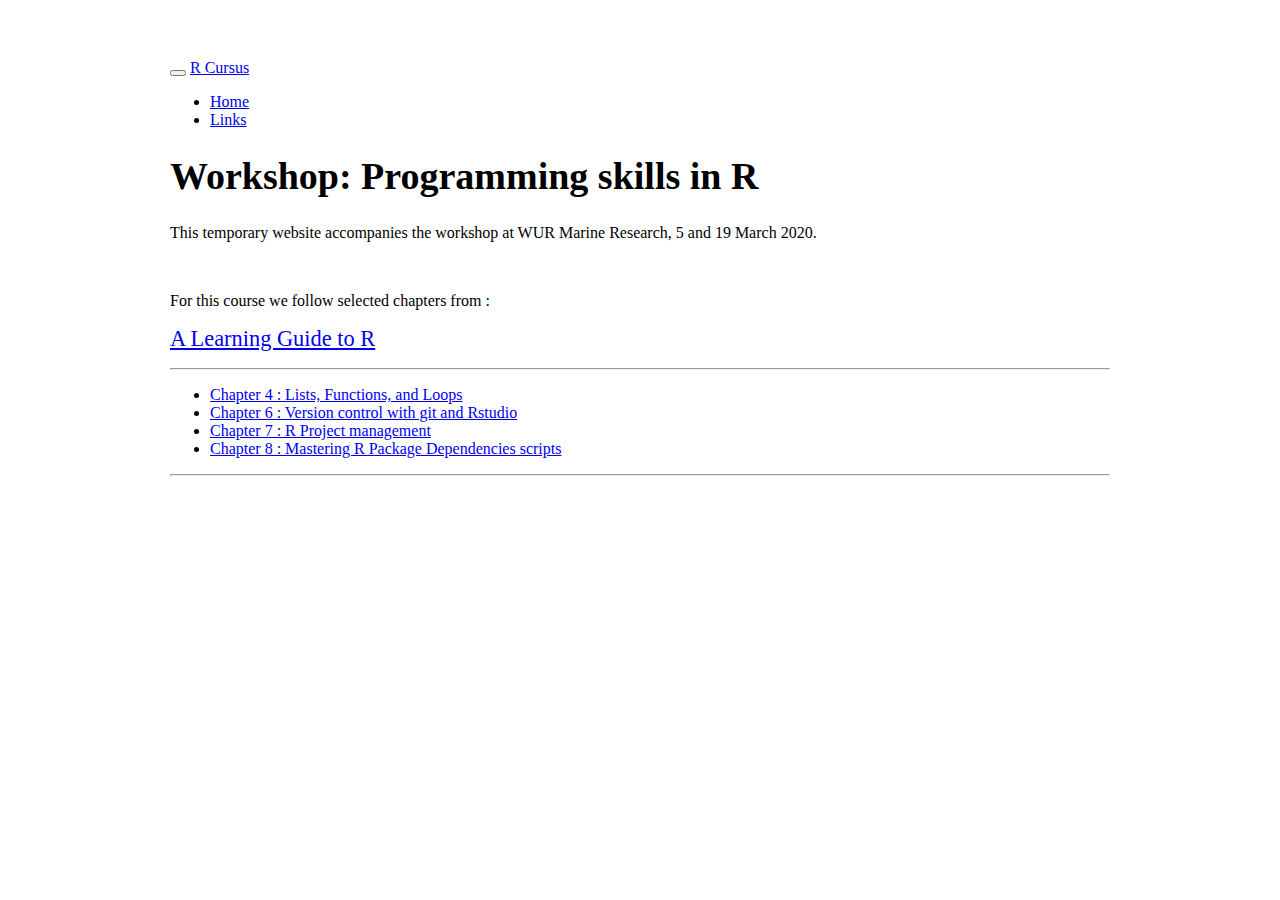
==== docs/index.html @ dd9b2cf9 "complete site" ====
<!DOCTYPE html>

<html xmlns="http://www.w3.org/1999/xhtml">

<head>

<meta charset="utf-8" />
<meta http-equiv="Content-Type" content="text/html; charset=utf-8" />
<meta name="generator" content="pandoc" />
<meta http-equiv="X-UA-Compatible" content="IE=EDGE" />




<title>Workshop: Programming skills in R</title>

<script src="site_libs/jquery-1.11.3/jquery.min.js"></script>
<meta name="viewport" content="width=device-width, initial-scale=1" />
<link href="site_libs/bootstrap-3.3.5/css/bootstrap.min.css" rel="stylesheet" />
<script src="site_libs/bootstrap-3.3.5/js/bootstrap.min.js"></script>
<script src="site_libs/bootstrap-3.3.5/shim/html5shiv.min.js"></script>
<script src="site_libs/bootstrap-3.3.5/shim/respond.min.js"></script>
<script src="site_libs/navigation-1.1/tabsets.js"></script>
<link href="site_libs/highlightjs-9.12.0/textmate.css" rel="stylesheet" />
<script src="site_libs/highlightjs-9.12.0/highlight.js"></script>

<style type="text/css">code{white-space: pre;}</style>
<style type="text/css">
  pre:not([class]) {
    background-color: white;
  }
</style>
<script type="text/javascript">
if (window.hljs) {
  hljs.configure({languages: []});
  hljs.initHighlightingOnLoad();
  if (document.readyState && document.readyState === "complete") {
    window.setTimeout(function() { hljs.initHighlighting(); }, 0);
  }
}
</script>



<style type="text/css">
h1 {
  font-size: 34px;
}
h1.title {
  font-size: 38px;
}
h2 {
  font-size: 30px;
}
h3 {
  font-size: 24px;
}
h4 {
  font-size: 18px;
}
h5 {
  font-size: 16px;
}
h6 {
  font-size: 12px;
}
.table th:not([align]) {
  text-align: left;
}
</style>




<style type = "text/css">
.main-container {
  max-width: 940px;
  margin-left: auto;
  margin-right: auto;
}
code {
  color: inherit;
  background-color: rgba(0, 0, 0, 0.04);
}
img {
  max-width:100%;
}
.tabbed-pane {
  padding-top: 12px;
}
.html-widget {
  margin-bottom: 20px;
}
button.code-folding-btn:focus {
  outline: none;
}
summary {
  display: list-item;
}
</style>


<style type="text/css">
/* padding for bootstrap navbar */
body {
  padding-top: 51px;
  padding-bottom: 40px;
}
/* offset scroll position for anchor links (for fixed navbar)  */
.section h1 {
  padding-top: 56px;
  margin-top: -56px;
}
.section h2 {
  padding-top: 56px;
  margin-top: -56px;
}
.section h3 {
  padding-top: 56px;
  margin-top: -56px;
}
.section h4 {
  padding-top: 56px;
  margin-top: -56px;
}
.section h5 {
  padding-top: 56px;
  margin-top: -56px;
}
.section h6 {
  padding-top: 56px;
  margin-top: -56px;
}
.dropdown-submenu {
  position: relative;
}
.dropdown-submenu>.dropdown-menu {
  top: 0;
  left: 100%;
  margin-top: -6px;
  margin-left: -1px;
  border-radius: 0 6px 6px 6px;
}
.dropdown-submenu:hover>.dropdown-menu {
  display: block;
}
.dropdown-submenu>a:after {
  display: block;
  content: " ";
  float: right;
  width: 0;
  height: 0;
  border-color: transparent;
  border-style: solid;
  border-width: 5px 0 5px 5px;
  border-left-color: #cccccc;
  margin-top: 5px;
  margin-right: -10px;
}
.dropdown-submenu:hover>a:after {
  border-left-color: #ffffff;
}
.dropdown-submenu.pull-left {
  float: none;
}
.dropdown-submenu.pull-left>.dropdown-menu {
  left: -100%;
  margin-left: 10px;
  border-radius: 6px 0 6px 6px;
}
</style>

<script>
// manage active state of menu based on current page
$(document).ready(function () {
  // active menu anchor
  href = window.location.pathname
  href = href.substr(href.lastIndexOf('/') + 1)
  if (href === "")
    href = "index.html";
  var menuAnchor = $('a[href="' + href + '"]');

  // mark it active
  menuAnchor.parent().addClass('active');

  // if it's got a parent navbar menu mark it active as well
  menuAnchor.closest('li.dropdown').addClass('active');
});
</script>

<!-- tabsets -->

<style type="text/css">
.tabset-dropdown > .nav-tabs {
  display: inline-table;
  max-height: 500px;
  min-height: 44px;
  overflow-y: auto;
  background: white;
  border: 1px solid #ddd;
  border-radius: 4px;
}

.tabset-dropdown > .nav-tabs > li.active:before {
  content: "";
  font-family: 'Glyphicons Halflings';
  display: inline-block;
  padding: 10px;
  border-right: 1px solid #ddd;
}

.tabset-dropdown > .nav-tabs.nav-tabs-open > li.active:before {
  content: "&#xe258;";
  border: none;
}

.tabset-dropdown > .nav-tabs.nav-tabs-open:before {
  content: "";
  font-family: 'Glyphicons Halflings';
  display: inline-block;
  padding: 10px;
  border-right: 1px solid #ddd;
}

.tabset-dropdown > .nav-tabs > li.active {
  display: block;
}

.tabset-dropdown > .nav-tabs > li > a,
.tabset-dropdown > .nav-tabs > li > a:focus,
.tabset-dropdown > .nav-tabs > li > a:hover {
  border: none;
  display: inline-block;
  border-radius: 4px;
}

.tabset-dropdown > .nav-tabs.nav-tabs-open > li {
  display: block;
  float: none;
}

.tabset-dropdown > .nav-tabs > li {
  display: none;
}
</style>

<!-- code folding -->




</head>

<body>


<div class="container-fluid main-container">




<div class="navbar navbar-default  navbar-fixed-top" role="navigation">
  <div class="container">
    <div class="navbar-header">
      <button type="button" class="navbar-toggle collapsed" data-toggle="collapse" data-target="#navbar">
        <span class="icon-bar"></span>
        <span class="icon-bar"></span>
        <span class="icon-bar"></span>
      </button>
      <a class="navbar-brand" href="index.html">R Cursus</a>
    </div>
    <div id="navbar" class="navbar-collapse collapse">
      <ul class="nav navbar-nav">
        <li>
  <a href="index.html">Home</a>
</li>
<li>
  <a href="links.html">Links</a>
</li>
      </ul>
      <ul class="nav navbar-nav navbar-right">
        
      </ul>
    </div><!--/.nav-collapse -->
  </div><!--/.container -->
</div><!--/.navbar -->

<div class="fluid-row" id="header">



<h1 class="title toc-ignore">Workshop: Programming skills in R</h1>

</div>


<p>This temporary website accompanies the workshop at WUR Marine Research, 5 and 19 March 2020.</p>
<p><br></p>
<p>For this course we follow selected chapters from :</p>
<p><span style="font-size: 1.4em"><a href="https://remkoduursma.github.io/learningguidetor">A Learning Guide to R</a></span></p>
<hr>
<ul>
<li><a href="https://remkoduursma.github.io/learningguidetor/programming.html">Chapter 4 : Lists, Functions, and Loops</a></li>
<li><a href="https://remkoduursma.github.io/learningguidetor/versioncontrol.html">Chapter 6 : Version control with git and Rstudio</a></li>
<li><a href="https://remkoduursma.github.io/learningguidetor/projectman.html">Chapter 7 : R Project management</a></li>
<li><a href="https://remkoduursma.github.io/learningguidetor/rpackages.html">Chapter 8 : Mastering R Package Dependencies scripts</a></li>
</ul>
<hr>
<p><br> <br> <br></p>




</div>

<script>

// add bootstrap table styles to pandoc tables
function bootstrapStylePandocTables() {
  $('tr.header').parent('thead').parent('table').addClass('table table-condensed');
}
$(document).ready(function () {
  bootstrapStylePandocTables();
});


</script>

<!-- tabsets -->

<script>
$(document).ready(function () {
  window.buildTabsets("TOC");
});

$(document).ready(function () {
  $('.tabset-dropdown > .nav-tabs > li').click(function () {
    $(this).parent().toggleClass('nav-tabs-open')
  });
});
</script>

<!-- code folding -->


<!-- dynamically load mathjax for compatibility with self-contained -->
<script>
  (function () {
    var script = document.createElement("script");
    script.type = "text/javascript";
    script.src  = "https://mathjax.rstudio.com/latest/MathJax.js?config=TeX-AMS-MML_HTMLorMML";
    document.getElementsByTagName("head")[0].appendChild(script);
  })();
</script>

</body>
</html>
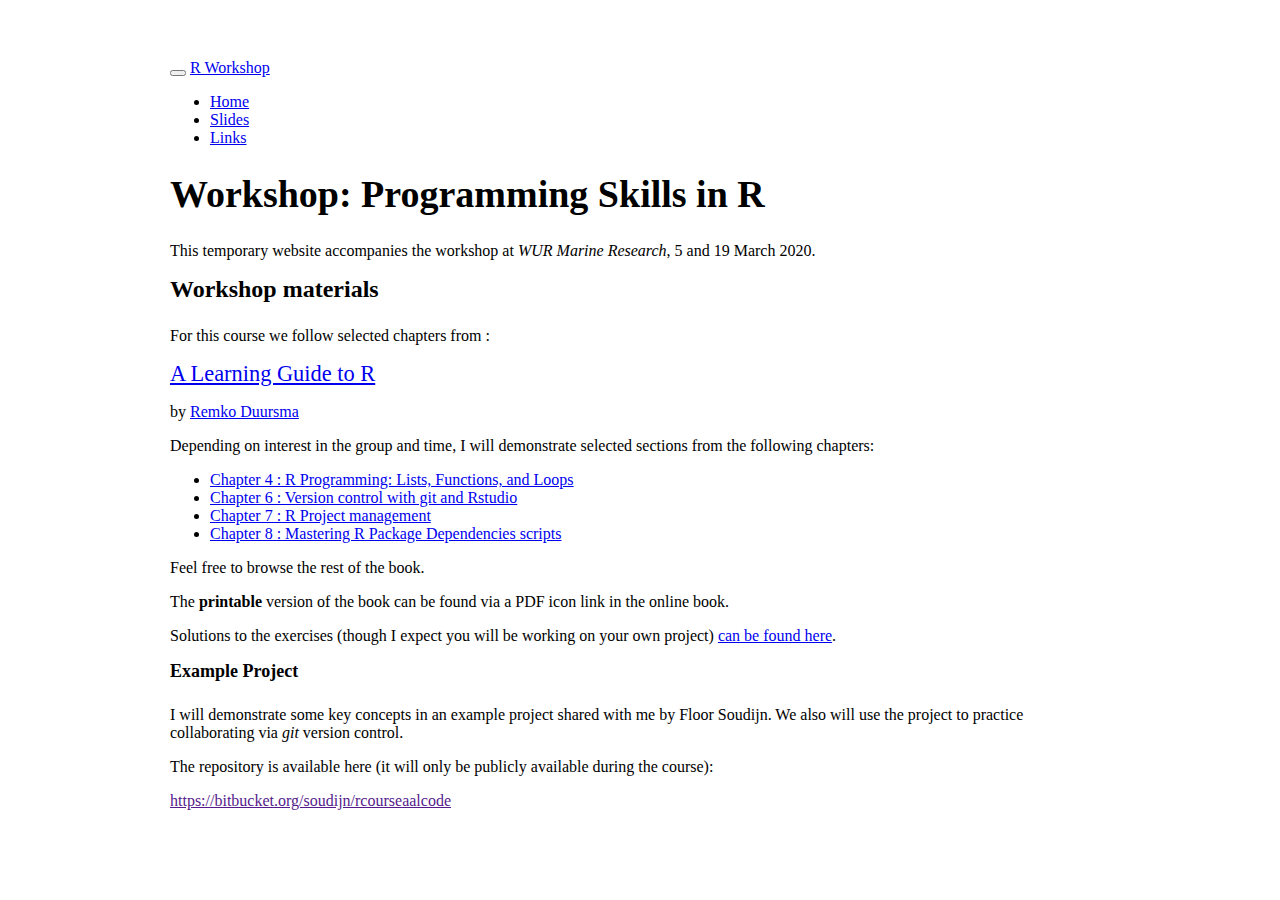
==== commit f0fbeebd: "update" ====
--- a/docs/index.html
+++ b/docs/index.html
@@ -12,7 +12,7 @@
 
 
 
-<title>Workshop: Programming skills in R</title>
+<title>Workshop: Programming Skills in R</title>
 
 <script src="site_libs/jquery-1.11.3/jquery.min.js"></script>
 <meta name="viewport" content="width=device-width, initial-scale=1" />
@@ -267,12 +267,15 @@
         <span class="icon-bar"></span>
         <span class="icon-bar"></span>
       </button>
-      <a class="navbar-brand" href="index.html">R Cursus</a>
+      <a class="navbar-brand" href="index.html">R Workshop</a>
     </div>
     <div id="navbar" class="navbar-collapse collapse">
       <ul class="nav navbar-nav">
         <li>
   <a href="index.html">Home</a>
+</li>
+<li>
+  <a href="presentaties.html">Slides</a>
 </li>
 <li>
   <a href="links.html">Links</a>
@@ -289,24 +292,34 @@
 
 
 
-<h1 class="title toc-ignore">Workshop: Programming skills in R</h1>
+<h1 class="title toc-ignore">Workshop: Programming Skills in R</h1>
 
 </div>
 
 
-<p>This temporary website accompanies the workshop at WUR Marine Research, 5 and 19 March 2020.</p>
-<p><br></p>
+<p>This temporary website accompanies the workshop at <em>WUR Marine Research</em>, 5 and 19 March 2020.</p>
+<div id="workshop-materials" class="section level3">
+<h3>Workshop materials</h3>
 <p>For this course we follow selected chapters from :</p>
 <p><span style="font-size: 1.4em"><a href="https://remkoduursma.github.io/learningguidetor">A Learning Guide to R</a></span></p>
-<hr>
+<p>by <a href="https://www.remkoduursma.com">Remko Duursma</a></p>
+<p>Depending on interest in the group and time, I will demonstrate selected sections from the following chapters:</p>
 <ul>
-<li><a href="https://remkoduursma.github.io/learningguidetor/programming.html">Chapter 4 : Lists, Functions, and Loops</a></li>
+<li><a href="https://remkoduursma.github.io/learningguidetor/programming.html">Chapter 4 : R Programming: Lists, Functions, and Loops</a></li>
 <li><a href="https://remkoduursma.github.io/learningguidetor/versioncontrol.html">Chapter 6 : Version control with git and Rstudio</a></li>
 <li><a href="https://remkoduursma.github.io/learningguidetor/projectman.html">Chapter 7 : R Project management</a></li>
 <li><a href="https://remkoduursma.github.io/learningguidetor/rpackages.html">Chapter 8 : Mastering R Package Dependencies scripts</a></li>
 </ul>
-<hr>
-<p><br> <br> <br></p>
+<p>Feel free to browse the rest of the book.</p>
+<p>The <strong>printable</strong> version of the book can be found via a PDF icon link in the online book.</p>
+<p>Solutions to the exercises (though I expect you will be working on your own project) <a href="compiled_html/lgr_exercises.html">can be found here</a>.</p>
+<div id="example-project" class="section level4">
+<h4>Example Project</h4>
+<p>I will demonstrate some key concepts in an example project shared with me by Floor Soudijn. We also will use the project to practice collaborating via <em>git</em> version control.</p>
+<p>The repository is available here (it will only be publicly available during the course):</p>
+<p><a href="">https://bitbucket.org/soudijn/rcourseaalcode</a></p>
+</div>
+</div>
 
 
 
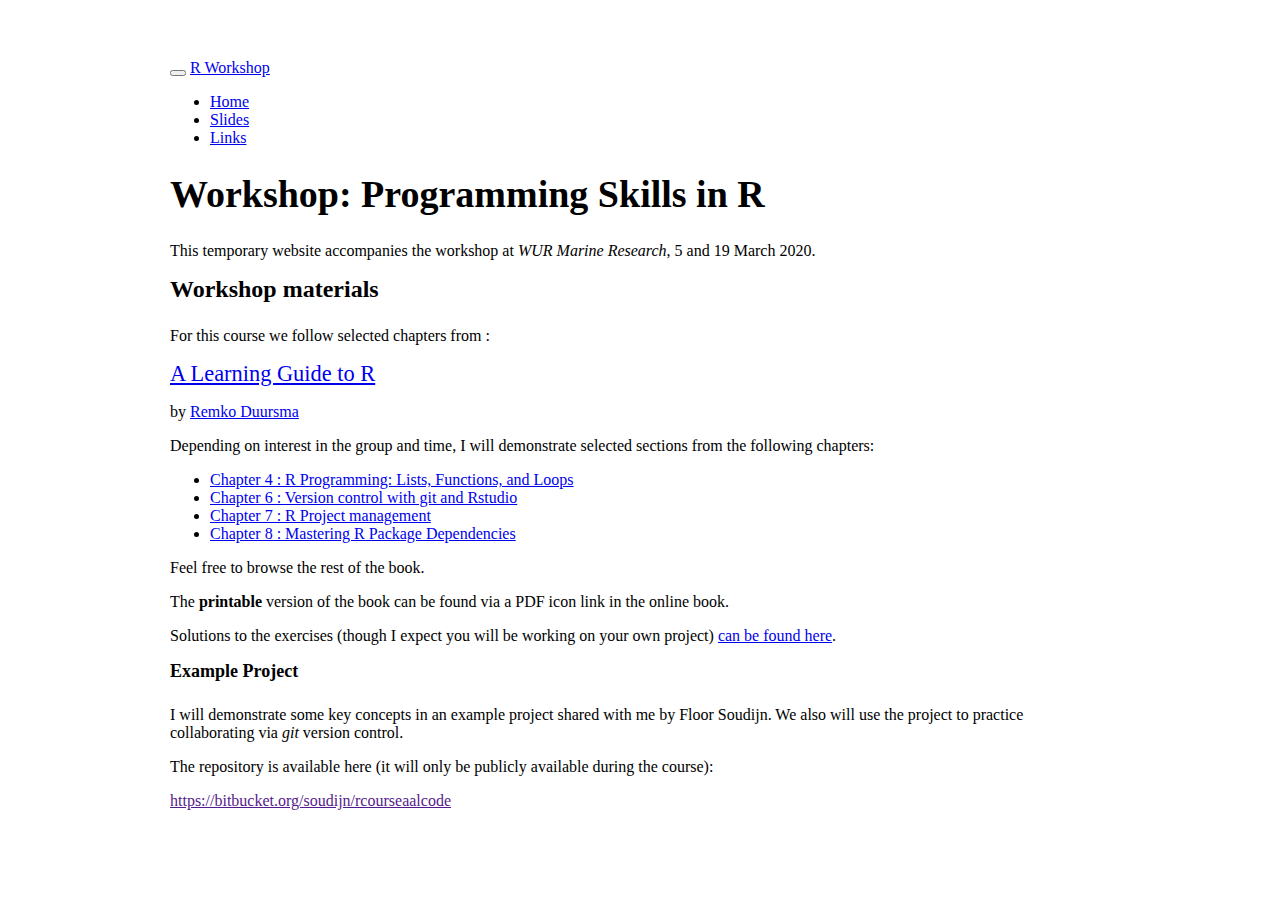
==== commit bc0b59b1: "update" ====
--- a/docs/index.html
+++ b/docs/index.html
@@ -308,7 +308,7 @@
 <li><a href="https://remkoduursma.github.io/learningguidetor/programming.html">Chapter 4 : R Programming: Lists, Functions, and Loops</a></li>
 <li><a href="https://remkoduursma.github.io/learningguidetor/versioncontrol.html">Chapter 6 : Version control with git and Rstudio</a></li>
 <li><a href="https://remkoduursma.github.io/learningguidetor/projectman.html">Chapter 7 : R Project management</a></li>
-<li><a href="https://remkoduursma.github.io/learningguidetor/rpackages.html">Chapter 8 : Mastering R Package Dependencies scripts</a></li>
+<li><a href="https://remkoduursma.github.io/learningguidetor/rpackages.html">Chapter 8 : Mastering R Package Dependencies</a></li>
 </ul>
 <p>Feel free to browse the rest of the book.</p>
 <p>The <strong>printable</strong> version of the book can be found via a PDF icon link in the online book.</p>
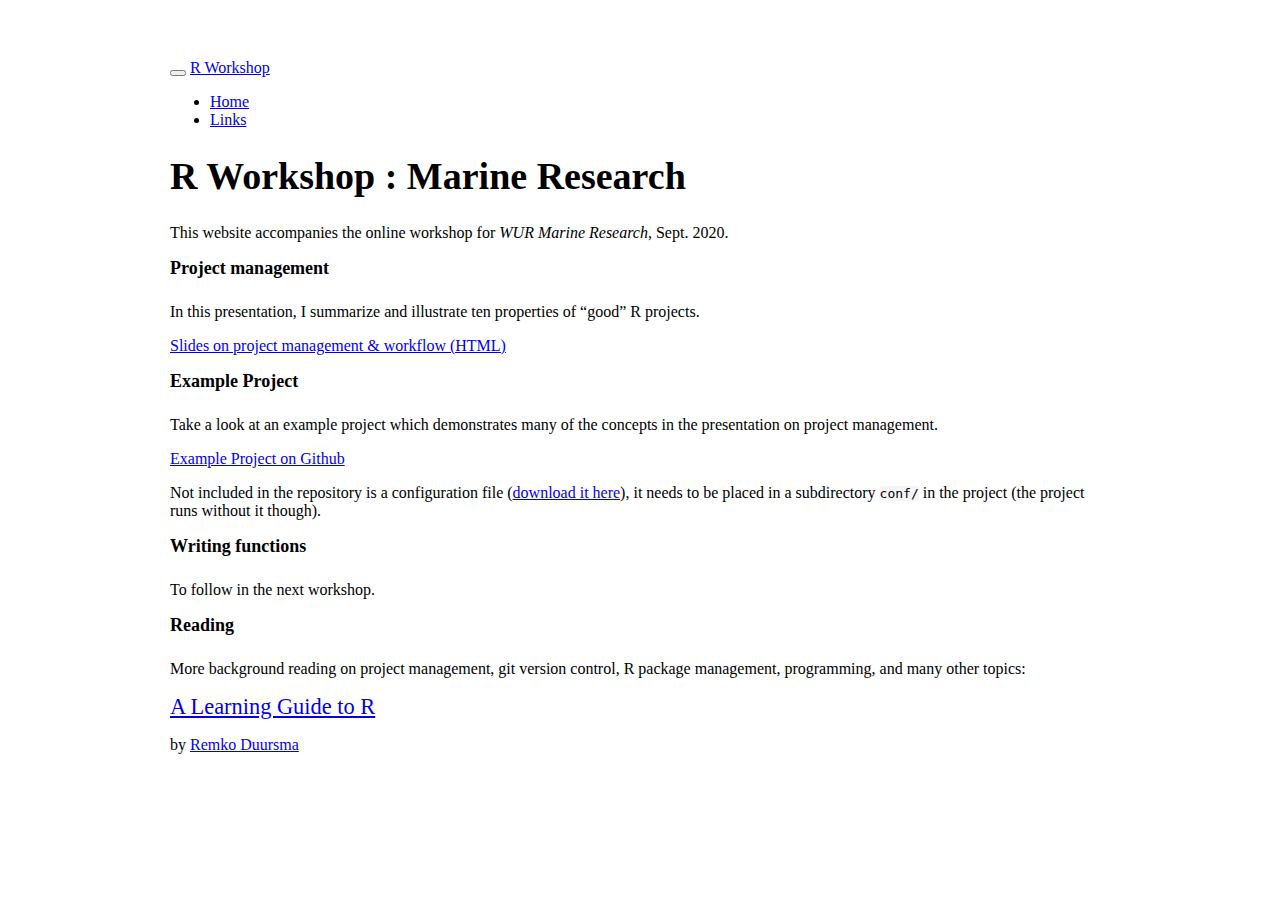
==== commit 3cd5ed05: "update" ====
--- a/docs/index.html
+++ b/docs/index.html
@@ -12,7 +12,7 @@
 
 
 
-<title>Workshop: Programming Skills in R</title>
+<title>R Workshop : Marine Research</title>
 
 <script src="site_libs/jquery-1.11.3/jquery.min.js"></script>
 <meta name="viewport" content="width=device-width, initial-scale=1" />
@@ -275,9 +275,6 @@
   <a href="index.html">Home</a>
 </li>
 <li>
-  <a href="presentaties.html">Slides</a>
-</li>
-<li>
   <a href="links.html">Links</a>
 </li>
       </ul>
@@ -292,33 +289,32 @@
 
 
 
-<h1 class="title toc-ignore">Workshop: Programming Skills in R</h1>
-
-</div>
-
-
-<p>This temporary website accompanies the workshop at <em>WUR Marine Research</em>, 5 and 19 March 2020.</p>
-<div id="workshop-materials" class="section level3">
-<h3>Workshop materials</h3>
-<p>For this course we follow selected chapters from :</p>
+<h1 class="title toc-ignore">R Workshop : Marine Research</h1>
+
+</div>
+
+
+<p>This website accompanies the online workshop for <em>WUR Marine Research</em>, Sept. 2020.</p>
+<div id="project-management" class="section level4">
+<h4>Project management</h4>
+<p>In this presentation, I summarize and illustrate ten properties of “good” R projects.</p>
+<p><a href="02_workflowtalk.html">Slides on project management &amp; workflow (HTML)</a></span></p>
+</div>
+<div id="example-project" class="section level4">
+<h4>Example Project</h4>
+<p>Take a look at an example project which demonstrates many of the concepts in the presentation on project management.</p>
+<p><a href="https://github.com/RemkoDuursma/almereparking">Example Project on Github</a></p>
+<p>Not included in the repository is a configuration file (<a href="data/config.yml">download it here</a>), it needs to be placed in a subdirectory <code>conf/</code> in the project (the project runs without it though).</p>
+</div>
+<div id="writing-functions" class="section level4">
+<h4>Writing functions</h4>
+<p>To follow in the next workshop.</p>
+</div>
+<div id="reading" class="section level4">
+<h4>Reading</h4>
+<p>More background reading on project management, git version control, R package management, programming, and many other topics:</p>
 <p><span style="font-size: 1.4em"><a href="https://remkoduursma.github.io/learningguidetor">A Learning Guide to R</a></span></p>
 <p>by <a href="https://www.remkoduursma.com">Remko Duursma</a></p>
-<p>Depending on interest in the group and time, I will demonstrate selected sections from the following chapters:</p>
-<ul>
-<li><a href="https://remkoduursma.github.io/learningguidetor/programming.html">Chapter 4 : R Programming: Lists, Functions, and Loops</a></li>
-<li><a href="https://remkoduursma.github.io/learningguidetor/versioncontrol.html">Chapter 6 : Version control with git and Rstudio</a></li>
-<li><a href="https://remkoduursma.github.io/learningguidetor/projectman.html">Chapter 7 : R Project management</a></li>
-<li><a href="https://remkoduursma.github.io/learningguidetor/rpackages.html">Chapter 8 : Mastering R Package Dependencies</a></li>
-</ul>
-<p>Feel free to browse the rest of the book.</p>
-<p>The <strong>printable</strong> version of the book can be found via a PDF icon link in the online book.</p>
-<p>Solutions to the exercises (though I expect you will be working on your own project) <a href="compiled_html/lgr_exercises.html">can be found here</a>.</p>
-<div id="example-project" class="section level4">
-<h4>Example Project</h4>
-<p>I will demonstrate some key concepts in an example project shared with me by Floor Soudijn. We also will use the project to practice collaborating via <em>git</em> version control.</p>
-<p>The repository is available here (it will only be publicly available during the course):</p>
-<p><a href="">https://bitbucket.org/soudijn/rcourseaalcode</a></p>
-</div>
 </div>
 
 
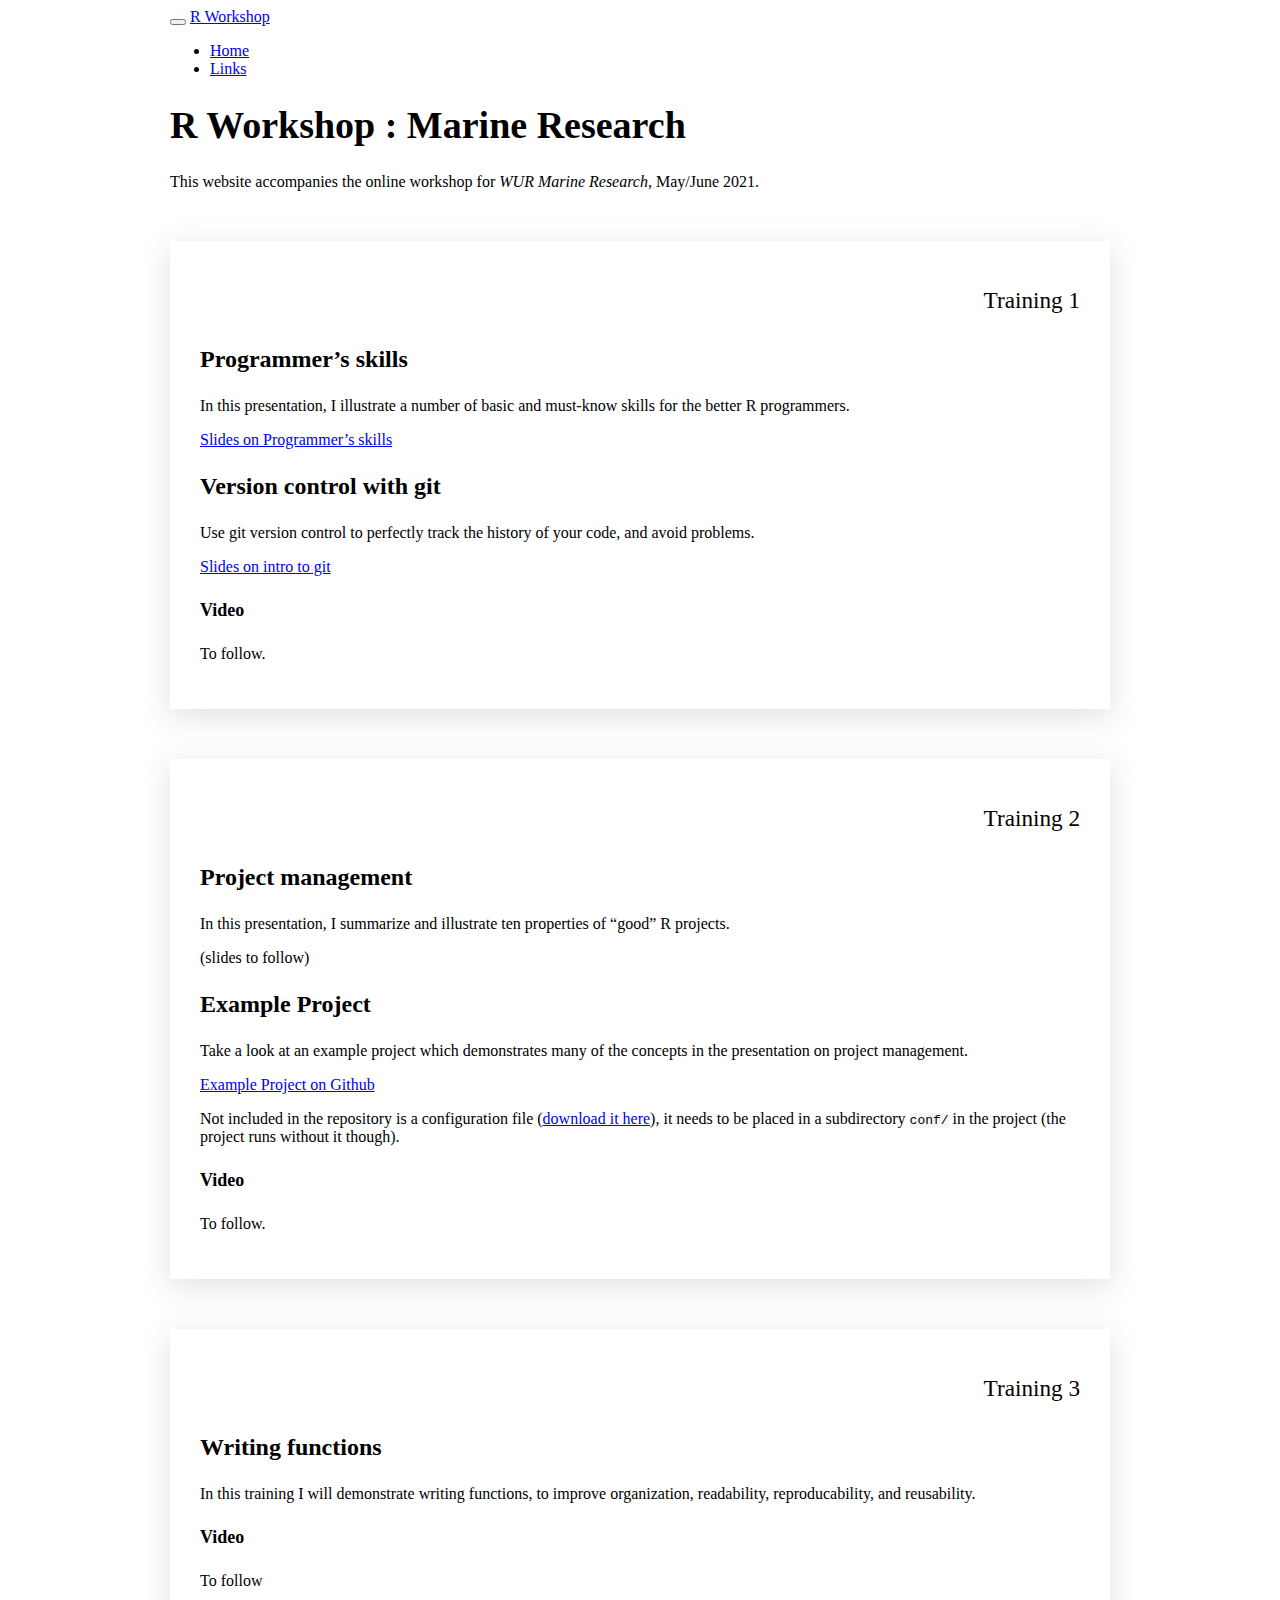
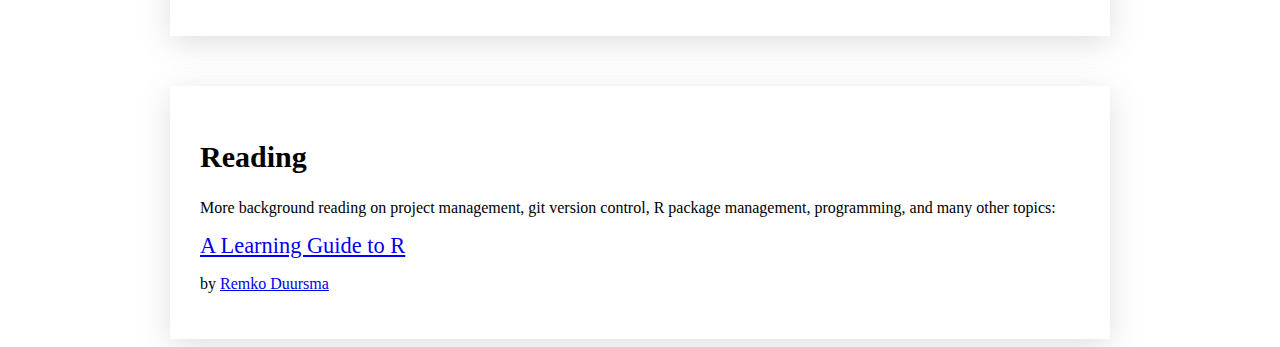
==== commit b4bfc6fc: "update" ====
--- a/docs/index.html
+++ b/docs/index.html
@@ -1,11 +1,10 @@
 <!DOCTYPE html>
 
-<html xmlns="http://www.w3.org/1999/xhtml">
+<html>
 
 <head>
 
 <meta charset="utf-8" />
-<meta http-equiv="Content-Type" content="text/html; charset=utf-8" />
 <meta name="generator" content="pandoc" />
 <meta http-equiv="X-UA-Compatible" content="IE=EDGE" />
 
@@ -14,22 +13,36 @@
 
 <title>R Workshop : Marine Research</title>
 
+<script src="site_libs/header-attrs-2.8/header-attrs.js"></script>
 <script src="site_libs/jquery-1.11.3/jquery.min.js"></script>
 <meta name="viewport" content="width=device-width, initial-scale=1" />
 <link href="site_libs/bootstrap-3.3.5/css/bootstrap.min.css" rel="stylesheet" />
 <script src="site_libs/bootstrap-3.3.5/js/bootstrap.min.js"></script>
 <script src="site_libs/bootstrap-3.3.5/shim/html5shiv.min.js"></script>
 <script src="site_libs/bootstrap-3.3.5/shim/respond.min.js"></script>
+<style>h1 {font-size: 34px;}
+       h1.title {font-size: 38px;}
+       h2 {font-size: 30px;}
+       h3 {font-size: 24px;}
+       h4 {font-size: 18px;}
+       h5 {font-size: 16px;}
+       h6 {font-size: 12px;}
+       code {color: inherit; background-color: rgba(0, 0, 0, 0.04);}
+       pre:not([class]) { background-color: white }</style>
 <script src="site_libs/navigation-1.1/tabsets.js"></script>
 <link href="site_libs/highlightjs-9.12.0/textmate.css" rel="stylesheet" />
 <script src="site_libs/highlightjs-9.12.0/highlight.js"></script>
 
+<style type="text/css">
+  code{white-space: pre-wrap;}
+  span.smallcaps{font-variant: small-caps;}
+  span.underline{text-decoration: underline;}
+  div.column{display: inline-block; vertical-align: top; width: 50%;}
+  div.hanging-indent{margin-left: 1.5em; text-indent: -1.5em;}
+  ul.task-list{list-style: none;}
+    </style>
+
 <style type="text/css">code{white-space: pre;}</style>
-<style type="text/css">
-  pre:not([class]) {
-    background-color: white;
-  }
-</style>
 <script type="text/javascript">
 if (window.hljs) {
   hljs.configure({languages: []});
@@ -42,32 +55,7 @@
 
 
 
-<style type="text/css">
-h1 {
-  font-size: 34px;
-}
-h1.title {
-  font-size: 38px;
-}
-h2 {
-  font-size: 30px;
-}
-h3 {
-  font-size: 24px;
-}
-h4 {
-  font-size: 18px;
-}
-h5 {
-  font-size: 16px;
-}
-h6 {
-  font-size: 12px;
-}
-.table th:not([align]) {
-  text-align: left;
-}
-</style>
+
 
 
 
@@ -78,10 +66,6 @@
   margin-left: auto;
   margin-right: auto;
 }
-code {
-  color: inherit;
-  background-color: rgba(0, 0, 0, 0.04);
-}
 img {
   max-width:100%;
 }
@@ -97,40 +81,13 @@
 summary {
   display: list-item;
 }
+pre code {
+  padding: 0;
+}
 </style>
 
 
 <style type="text/css">
-/* padding for bootstrap navbar */
-body {
-  padding-top: 51px;
-  padding-bottom: 40px;
-}
-/* offset scroll position for anchor links (for fixed navbar)  */
-.section h1 {
-  padding-top: 56px;
-  margin-top: -56px;
-}
-.section h2 {
-  padding-top: 56px;
-  margin-top: -56px;
-}
-.section h3 {
-  padding-top: 56px;
-  margin-top: -56px;
-}
-.section h4 {
-  padding-top: 56px;
-  margin-top: -56px;
-}
-.section h5 {
-  padding-top: 56px;
-  margin-top: -56px;
-}
-.section h6 {
-  padding-top: 56px;
-  margin-top: -56px;
-}
 .dropdown-submenu {
   position: relative;
 }
@@ -158,7 +115,7 @@
   margin-right: -10px;
 }
 .dropdown-submenu:hover>a:after {
-  border-left-color: #ffffff;
+  border-left-color: #adb5bd;
 }
 .dropdown-submenu.pull-left {
   float: none;
@@ -170,7 +127,7 @@
 }
 </style>
 
-<script>
+<script type="text/javascript">
 // manage active state of menu based on current page
 $(document).ready(function () {
   // active menu anchor
@@ -181,10 +138,23 @@
   var menuAnchor = $('a[href="' + href + '"]');
 
   // mark it active
-  menuAnchor.parent().addClass('active');
+  menuAnchor.tab('show');
 
   // if it's got a parent navbar menu mark it active as well
   menuAnchor.closest('li.dropdown').addClass('active');
+
+  // Navbar adjustments
+  var navHeight = $(".navbar").first().height() + 15;
+  var style = document.createElement('style');
+  var pt = "padding-top: " + navHeight + "px; ";
+  var mt = "margin-top: -" + navHeight + "px; ";
+  var css = "";
+  // offset scroll position for anchor links (for fixed navbar)
+  for (var i = 1; i <= 6; i++) {
+    css += ".section h" + i + "{ " + pt + mt + "}\n";
+  }
+  style.innerHTML = "body {" + pt + "padding-bottom: 40px; }\n" + css;
+  document.head.appendChild(style);
 });
 </script>
 
@@ -196,7 +166,6 @@
   max-height: 500px;
   min-height: 44px;
   overflow-y: auto;
-  background: white;
   border: 1px solid #ddd;
   border-radius: 4px;
 }
@@ -232,6 +201,7 @@
   border: none;
   display: inline-block;
   border-radius: 4px;
+  background-color: transparent;
 }
 
 .tabset-dropdown > .nav-tabs.nav-tabs-open > li {
@@ -285,7 +255,7 @@
   </div><!--/.container -->
 </div><!--/.navbar -->
 
-<div class="fluid-row" id="header">
+<div id="header">
 
 
 
@@ -294,24 +264,65 @@
 </div>
 
 
-<p>This website accompanies the online workshop for <em>WUR Marine Research</em>, Sept. 2020.</p>
-<div id="project-management" class="section level4">
-<h4>Project management</h4>
+<p>This website accompanies the online workshop for <em>WUR Marine Research</em>, May/June 2021.</p>
+<p><br></p>
+<div style="padding: 30px; box-shadow: rgba(100, 100, 111, 0.2) 0px 7px 29px 0px;">
+<div style="width:100%; height:35px;">
+<p><span style="float: right;font-size: 1.45em;">Training 1</span></p>
+</div>
+<div id="programmers-skills" class="section level3">
+<h3>Programmer’s skills</h3>
+<p>In this presentation, I illustrate a number of basic and must-know skills for the better R programmers.</p>
+<p><a href="02_programming.html">Slides on Programmer’s skills</a></p>
+</div>
+<div id="version-control-with-git" class="section level3">
+<h3>Version control with git</h3>
+<p>Use git version control to perfectly track the history of your code, and avoid problems.</p>
+<p><a href="03_versioncontrol.html">Slides on intro to git</a></p>
+<div id="video" class="section level4">
+<h4>Video</h4>
+<p>To follow.</p>
+</div>
+</div>
+</div>
+<p><br></p>
+<div style="padding: 30px; box-shadow: rgba(100, 100, 111, 0.2) 0px 7px 29px 0px;">
+<div style="width:100%; height:35px;">
+<p><span style="float: right;font-size: 1.45em;">Training 2</span></p>
+</div>
+<div id="project-management" class="section level3">
+<h3>Project management</h3>
 <p>In this presentation, I summarize and illustrate ten properties of “good” R projects.</p>
-<p><a href="02_workflowtalk.html">Slides on project management &amp; workflow (HTML)</a></span></p>
-</div>
-<div id="example-project" class="section level4">
-<h4>Example Project</h4>
+<p>(slides to follow)</p>
+</div>
+<div id="example-project" class="section level3">
+<h3>Example Project</h3>
 <p>Take a look at an example project which demonstrates many of the concepts in the presentation on project management.</p>
 <p><a href="https://github.com/RemkoDuursma/almereparking">Example Project on Github</a></p>
 <p>Not included in the repository is a configuration file (<a href="data/config.yml">download it here</a>), it needs to be placed in a subdirectory <code>conf/</code> in the project (the project runs without it though).</p>
-</div>
-<div id="writing-functions" class="section level4">
-<h4>Writing functions</h4>
-<p>To follow in the next workshop.</p>
-</div>
-<div id="reading" class="section level4">
-<h4>Reading</h4>
+<div id="video-1" class="section level4">
+<h4>Video</h4>
+<p>To follow.</p>
+</div>
+</div>
+</div>
+<p><br></p>
+<div style="padding: 30px; box-shadow: rgba(100, 100, 111, 0.2) 0px 7px 29px 0px;">
+<div style="width:100%; height:35px;">
+<p><span style="float: right;font-size: 1.45em;">Training 3</span></p>
+</div>
+<div id="writing-functions" class="section level3">
+<h3>Writing functions</h3>
+<p>In this training I will demonstrate writing functions, to improve organization, readability, reproducability, and reusability.</p>
+<div id="video-2" class="section level4">
+<h4>Video</h4>
+<p>To follow</p>
+</div>
+</div>
+</div>
+<p><br></p>
+<div id="reading" class="section level2" style="padding: 30px; box-shadow: rgba(100, 100, 111, 0.2) 0px 7px 29px 0px;">
+<h2>Reading</h2>
 <p>More background reading on project management, git version control, R package management, programming, and many other topics:</p>
 <p><span style="font-size: 1.4em"><a href="https://remkoduursma.github.io/learningguidetor">A Learning Guide to R</a></span></p>
 <p>by <a href="https://www.remkoduursma.com">Remko Duursma</a></p>
@@ -326,7 +337,7 @@
 
 // add bootstrap table styles to pandoc tables
 function bootstrapStylePandocTables() {
-  $('tr.header').parent('thead').parent('table').addClass('table table-condensed');
+  $('tr.odd').parent('tbody').parent('table').addClass('table table-condensed');
 }
 $(document).ready(function () {
   bootstrapStylePandocTables();
@@ -344,7 +355,7 @@
 
 $(document).ready(function () {
   $('.tabset-dropdown > .nav-tabs > li').click(function () {
-    $(this).parent().toggleClass('nav-tabs-open')
+    $(this).parent().toggleClass('nav-tabs-open');
   });
 });
 </script>
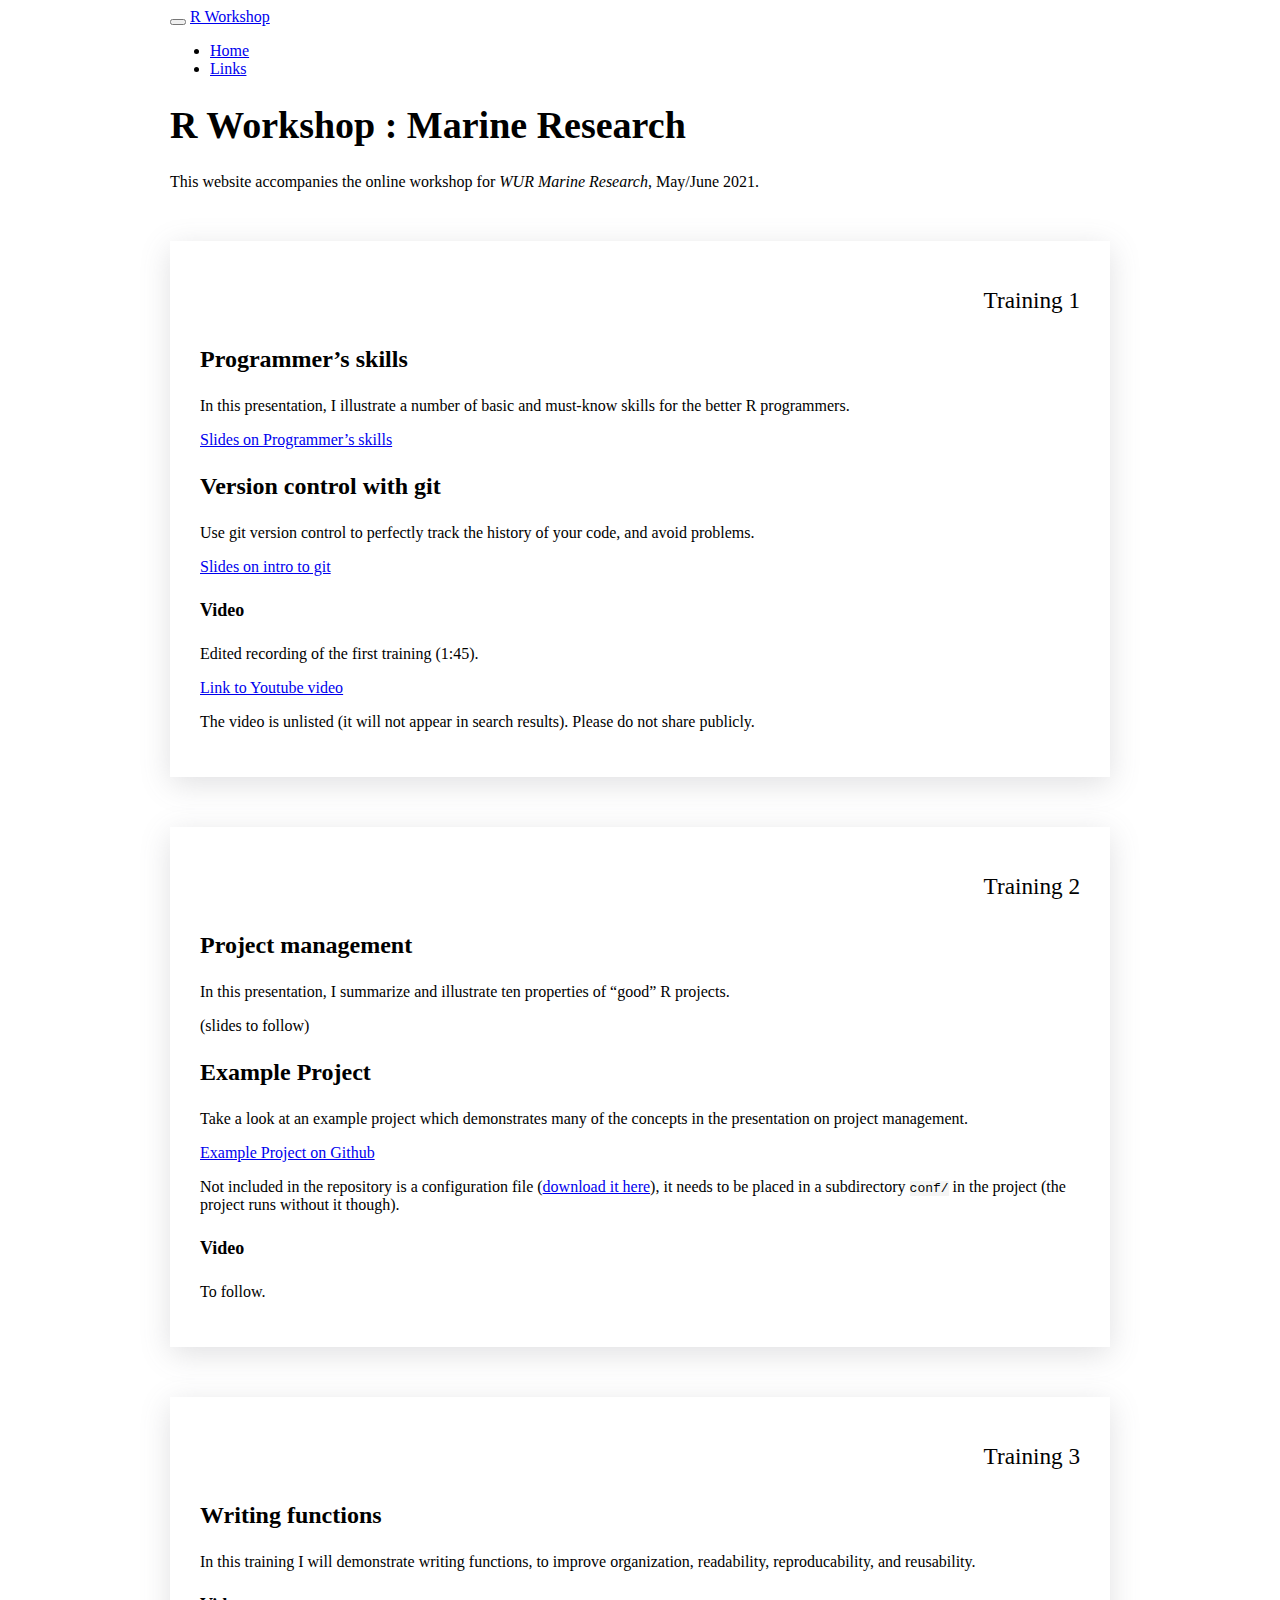
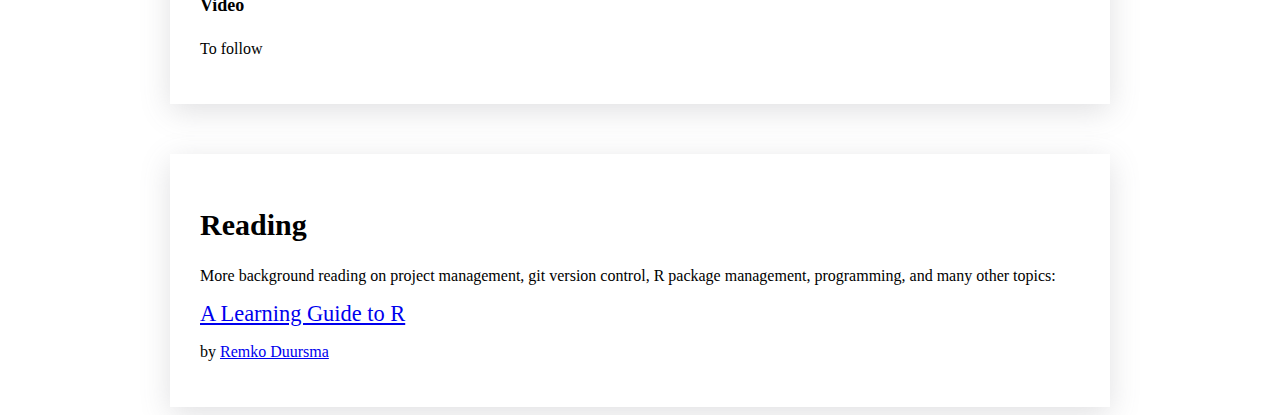
==== commit 7d077b09: "video 1" ====
--- a/docs/index.html
+++ b/docs/index.html
@@ -281,7 +281,9 @@
 <p><a href="03_versioncontrol.html">Slides on intro to git</a></p>
 <div id="video" class="section level4">
 <h4>Video</h4>
-<p>To follow.</p>
+<p>Edited recording of the first training (1:45).</p>
+<p><a href="https://youtu.be/xcMrQQ6EDDg">Link to Youtube video</a></p>
+<p>The video is unlisted (it will not appear in search results). Please do not share publicly.</p>
 </div>
 </div>
 </div>
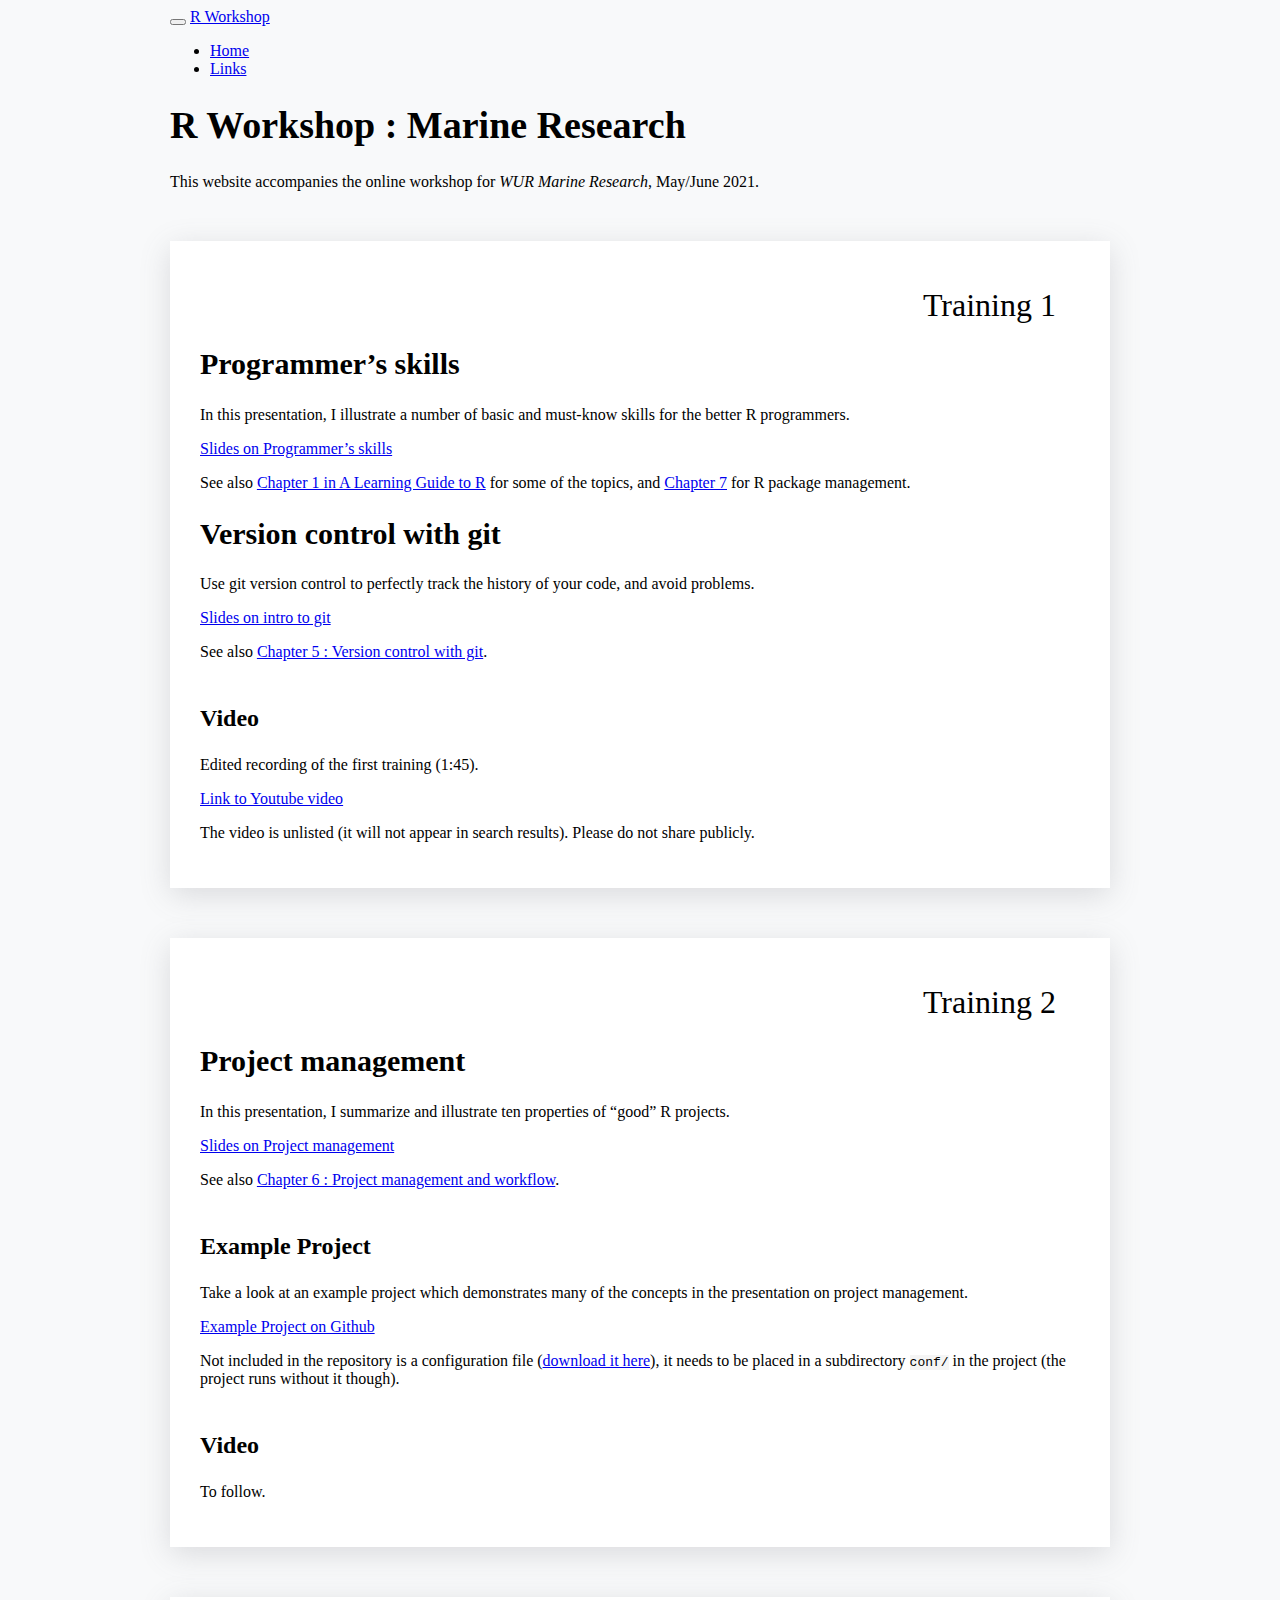
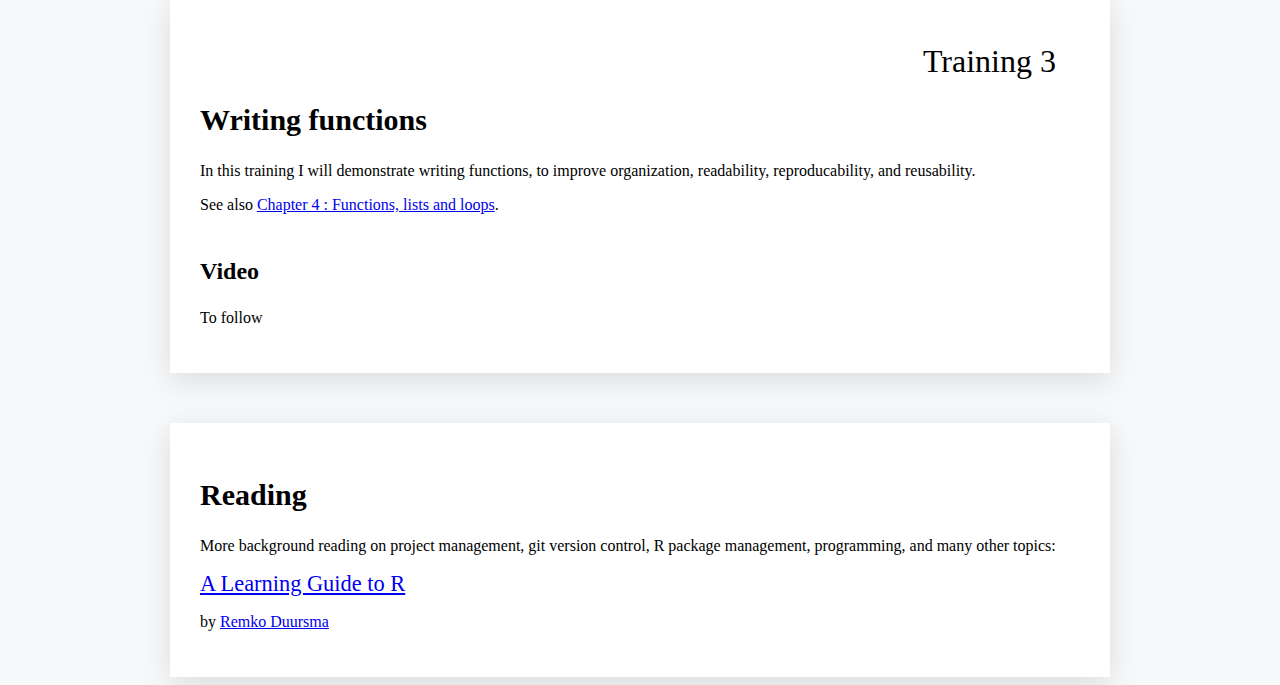
==== commit 277af0eb: "workflow talk; css" ====
--- a/docs/index.html
+++ b/docs/index.html
@@ -57,6 +57,7 @@
 
 
 
+<link rel="stylesheet" href="style.css" type="text/css" />
 
 
 
@@ -266,21 +267,23 @@
 
 <p>This website accompanies the online workshop for <em>WUR Marine Research</em>, May/June 2021.</p>
 <p><br></p>
-<div style="padding: 30px; box-shadow: rgba(100, 100, 111, 0.2) 0px 7px 29px 0px;">
-<div style="width:100%; height:35px;">
-<p><span style="float: right;font-size: 1.45em;">Training 1</span></p>
-</div>
-<div id="programmers-skills" class="section level3">
-<h3>Programmer’s skills</h3>
+<div class="training-card">
+<div class="training-label">
+<p><span>Training 1</span></p>
+</div>
+<div id="programmers-skills" class="section level2">
+<h2>Programmer’s skills</h2>
 <p>In this presentation, I illustrate a number of basic and must-know skills for the better R programmers.</p>
 <p><a href="02_programming.html">Slides on Programmer’s skills</a></p>
-</div>
-<div id="version-control-with-git" class="section level3">
-<h3>Version control with git</h3>
+<p>See also <a href="https://remkoduursma.github.io/learningguidetor/intro.html">Chapter 1 in A Learning Guide to R</a> for some of the topics, and <a href="https://remkoduursma.github.io/learningguidetor/masteringpackages.html">Chapter 7</a> for R package management.</p>
+</div>
+<div id="version-control-with-git" class="section level2">
+<h2>Version control with git</h2>
 <p>Use git version control to perfectly track the history of your code, and avoid problems.</p>
 <p><a href="03_versioncontrol.html">Slides on intro to git</a></p>
-<div id="video" class="section level4">
-<h4>Video</h4>
+<p>See also <a href="https://remkoduursma.github.io/learningguidetor/versioncontrol.html">Chapter 5 : Version control with git</a>.</p>
+<div id="video" class="section level3">
+<h3>Video</h3>
 <p>Edited recording of the first training (1:45).</p>
 <p><a href="https://youtu.be/xcMrQQ6EDDg">Link to Youtube video</a></p>
 <p>The video is unlisted (it will not appear in search results). Please do not share publicly.</p>
@@ -288,42 +291,44 @@
 </div>
 </div>
 <p><br></p>
-<div style="padding: 30px; box-shadow: rgba(100, 100, 111, 0.2) 0px 7px 29px 0px;">
-<div style="width:100%; height:35px;">
-<p><span style="float: right;font-size: 1.45em;">Training 2</span></p>
-</div>
-<div id="project-management" class="section level3">
-<h3>Project management</h3>
+<div class="training-card">
+<div class="training-label">
+<p><span>Training 2</span></p>
+</div>
+<div id="project-management" class="section level2">
+<h2>Project management</h2>
 <p>In this presentation, I summarize and illustrate ten properties of “good” R projects.</p>
-<p>(slides to follow)</p>
-</div>
+<p><a href="04_workflowtalk.html">Slides on Project management</a></p>
+<p>See also <a href="https://remkoduursma.github.io/learningguidetor/projectman.html">Chapter 6 : Project management and workflow</a>.</p>
 <div id="example-project" class="section level3">
 <h3>Example Project</h3>
 <p>Take a look at an example project which demonstrates many of the concepts in the presentation on project management.</p>
 <p><a href="https://github.com/RemkoDuursma/almereparking">Example Project on Github</a></p>
 <p>Not included in the repository is a configuration file (<a href="data/config.yml">download it here</a>), it needs to be placed in a subdirectory <code>conf/</code> in the project (the project runs without it though).</p>
-<div id="video-1" class="section level4">
-<h4>Video</h4>
+</div>
+<div id="video-1" class="section level3">
+<h3>Video</h3>
 <p>To follow.</p>
 </div>
 </div>
 </div>
 <p><br></p>
-<div style="padding: 30px; box-shadow: rgba(100, 100, 111, 0.2) 0px 7px 29px 0px;">
-<div style="width:100%; height:35px;">
-<p><span style="float: right;font-size: 1.45em;">Training 3</span></p>
-</div>
-<div id="writing-functions" class="section level3">
-<h3>Writing functions</h3>
+<div class="training-card">
+<div class="training-label">
+<p><span>Training 3</span></p>
+</div>
+<div id="writing-functions" class="section level2">
+<h2>Writing functions</h2>
 <p>In this training I will demonstrate writing functions, to improve organization, readability, reproducability, and reusability.</p>
-<div id="video-2" class="section level4">
-<h4>Video</h4>
+<p>See also <a href="https://remkoduursma.github.io/learningguidetor/programming.html">Chapter 4 : Functions, lists and loops</a>.</p>
+<div id="video-2" class="section level3">
+<h3>Video</h3>
 <p>To follow</p>
 </div>
 </div>
 </div>
 <p><br></p>
-<div id="reading" class="section level2" style="padding: 30px; box-shadow: rgba(100, 100, 111, 0.2) 0px 7px 29px 0px;">
+<div id="reading" class="section level2 training-card">
 <h2>Reading</h2>
 <p>More background reading on project management, git version control, R package management, programming, and many other topics:</p>
 <p><span style="font-size: 1.4em"><a href="https://remkoduursma.github.io/learningguidetor">A Learning Guide to R</a></span></p>
--- a/docs/style.css
+++ b/docs/style.css
@@ -0,0 +1,25 @@
+h3{
+  padding-top: 20px;
+}
+
+.training-card{
+  padding: 30px; 
+  background-color: white;
+  box-shadow: rgba(100, 100, 111, 0.2) 0 7px 29px 0;
+}
+
+body{
+  background-color: #f8f9fa;
+}
+
+.training-label{
+  width:100%; 
+  height:35px;
+}
+
+.training-label span{
+  float: right;
+  padding-right: 24px;
+  font-size: 2em;
+}
+
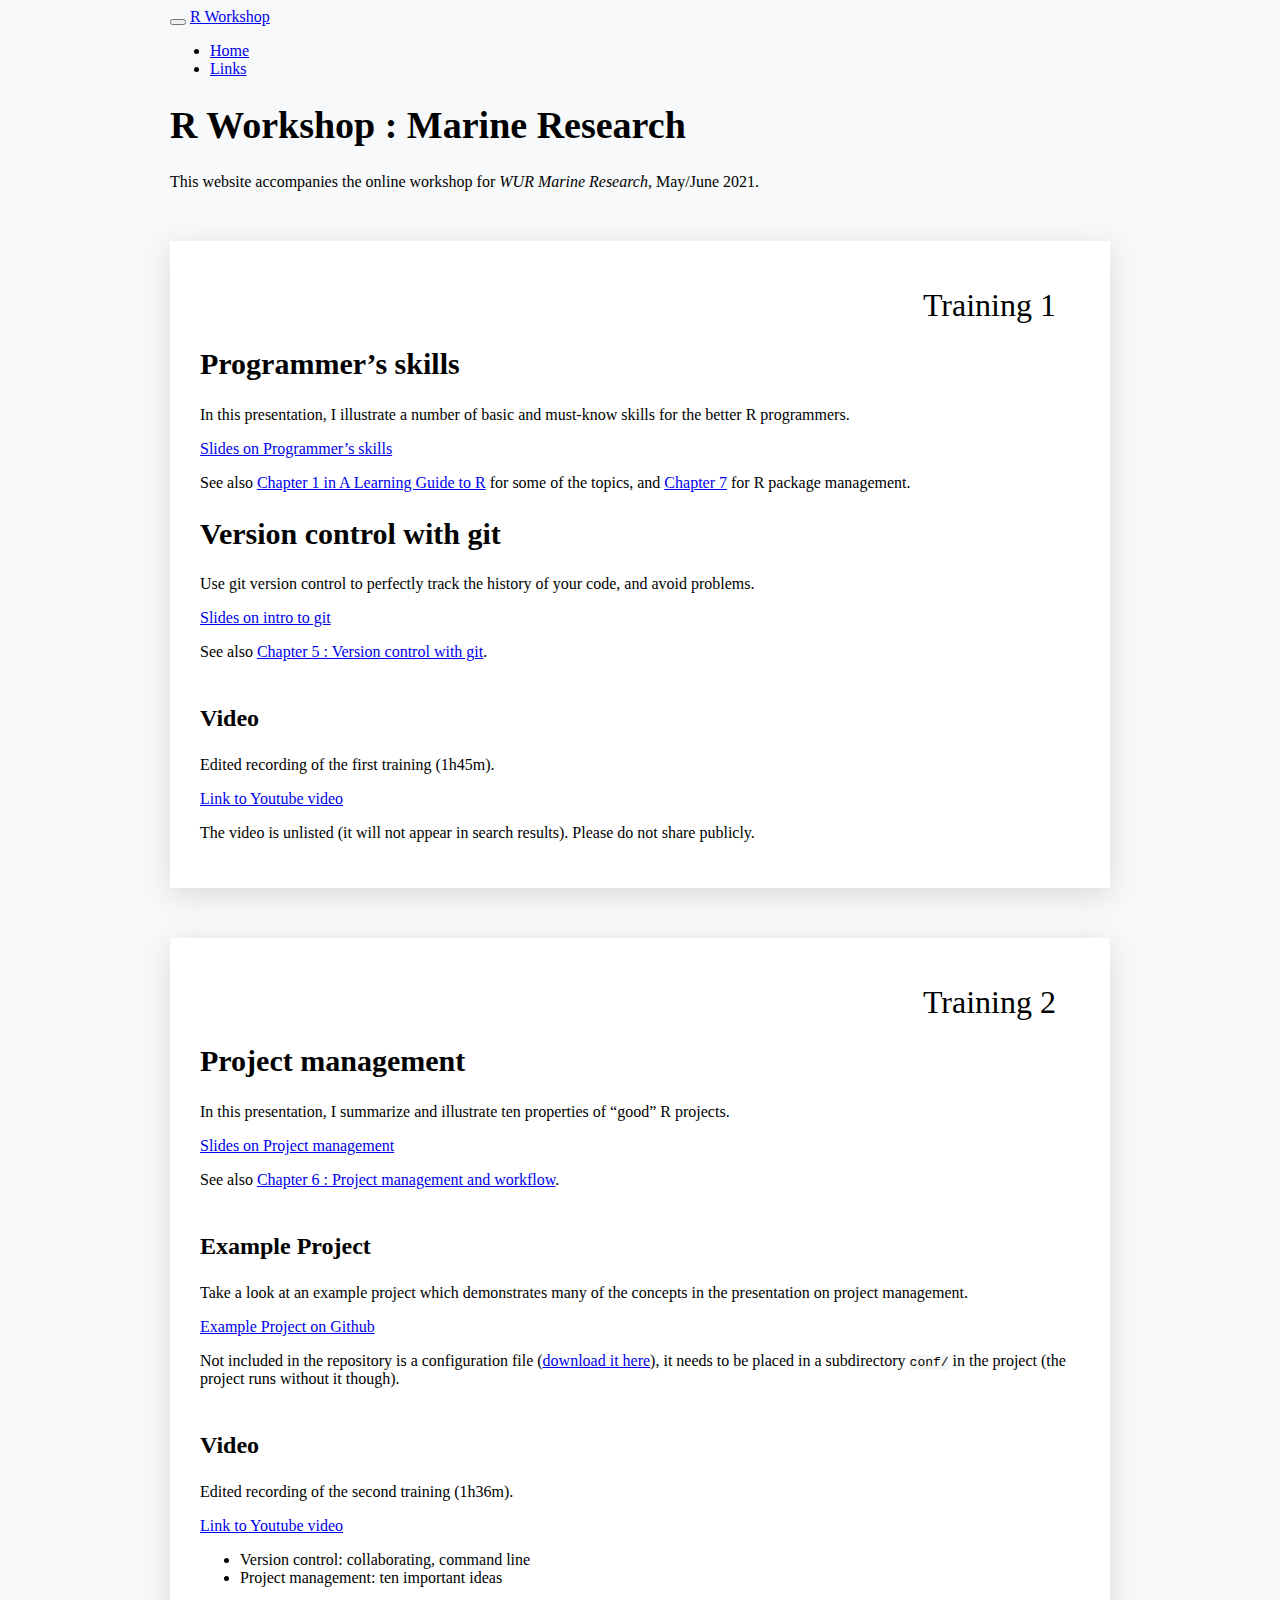
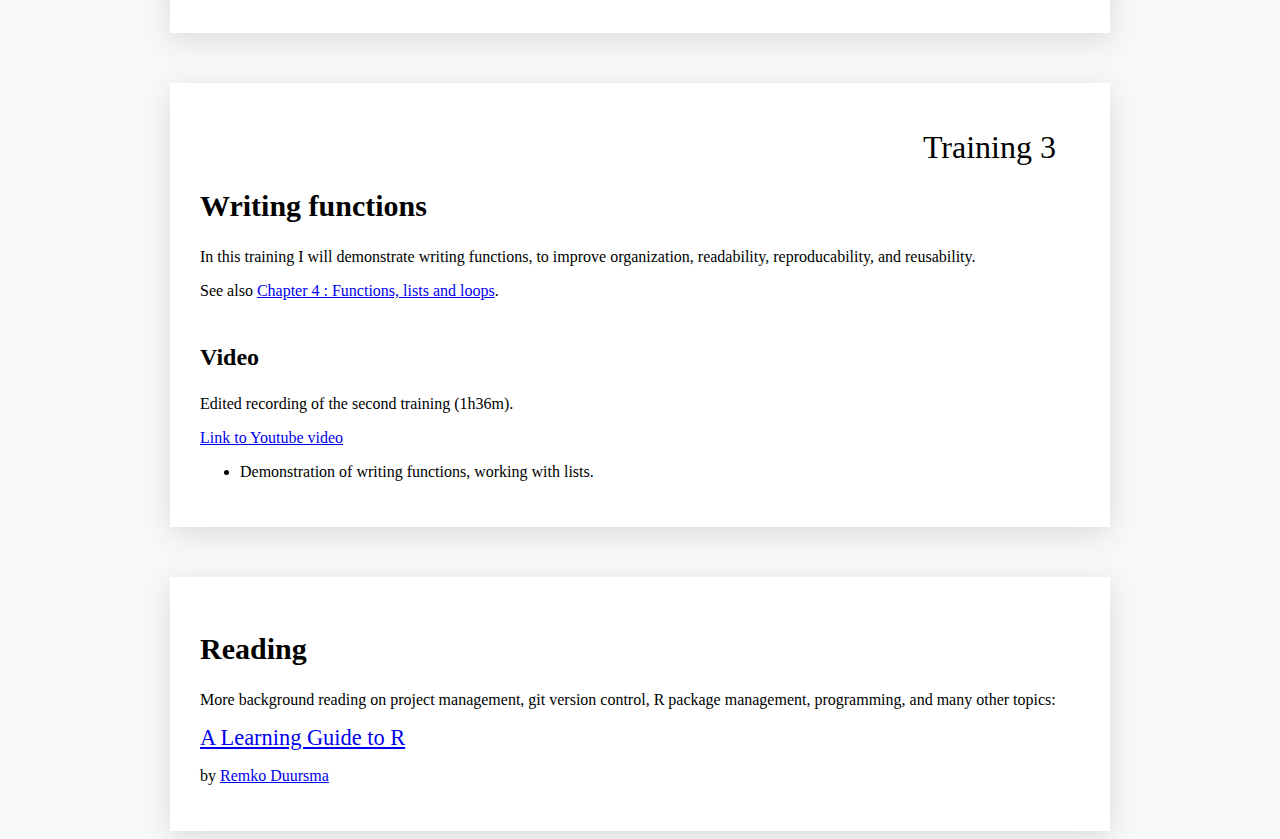
==== commit 87179234: "video 3" ====
--- a/docs/index.html
+++ b/docs/index.html
@@ -284,7 +284,7 @@
 <p>See also <a href="https://remkoduursma.github.io/learningguidetor/versioncontrol.html">Chapter 5 : Version control with git</a>.</p>
 <div id="video" class="section level3">
 <h3>Video</h3>
-<p>Edited recording of the first training (1:45).</p>
+<p>Edited recording of the first training (1h45m).</p>
 <p><a href="https://youtu.be/xcMrQQ6EDDg">Link to Youtube video</a></p>
 <p>The video is unlisted (it will not appear in search results). Please do not share publicly.</p>
 </div>
@@ -308,7 +308,12 @@
 </div>
 <div id="video-1" class="section level3">
 <h3>Video</h3>
-<p>To follow.</p>
+<p>Edited recording of the second training (1h36m).</p>
+<p><a href="https://youtu.be/xcMrQQ6EDDg">Link to Youtube video</a></p>
+<ul>
+<li>Version control: collaborating, command line</li>
+<li>Project management: ten important ideas</li>
+</ul>
 </div>
 </div>
 </div>
@@ -323,7 +328,11 @@
 <p>See also <a href="https://remkoduursma.github.io/learningguidetor/programming.html">Chapter 4 : Functions, lists and loops</a>.</p>
 <div id="video-2" class="section level3">
 <h3>Video</h3>
-<p>To follow</p>
+<p>Edited recording of the second training (1h36m).</p>
+<p><a href="https://www.youtube.com/watch?v=_RIrGbZgY1g">Link to Youtube video</a></p>
+<ul>
+<li>Demonstration of writing functions, working with lists.</li>
+</ul>
 </div>
 </div>
 </div>
